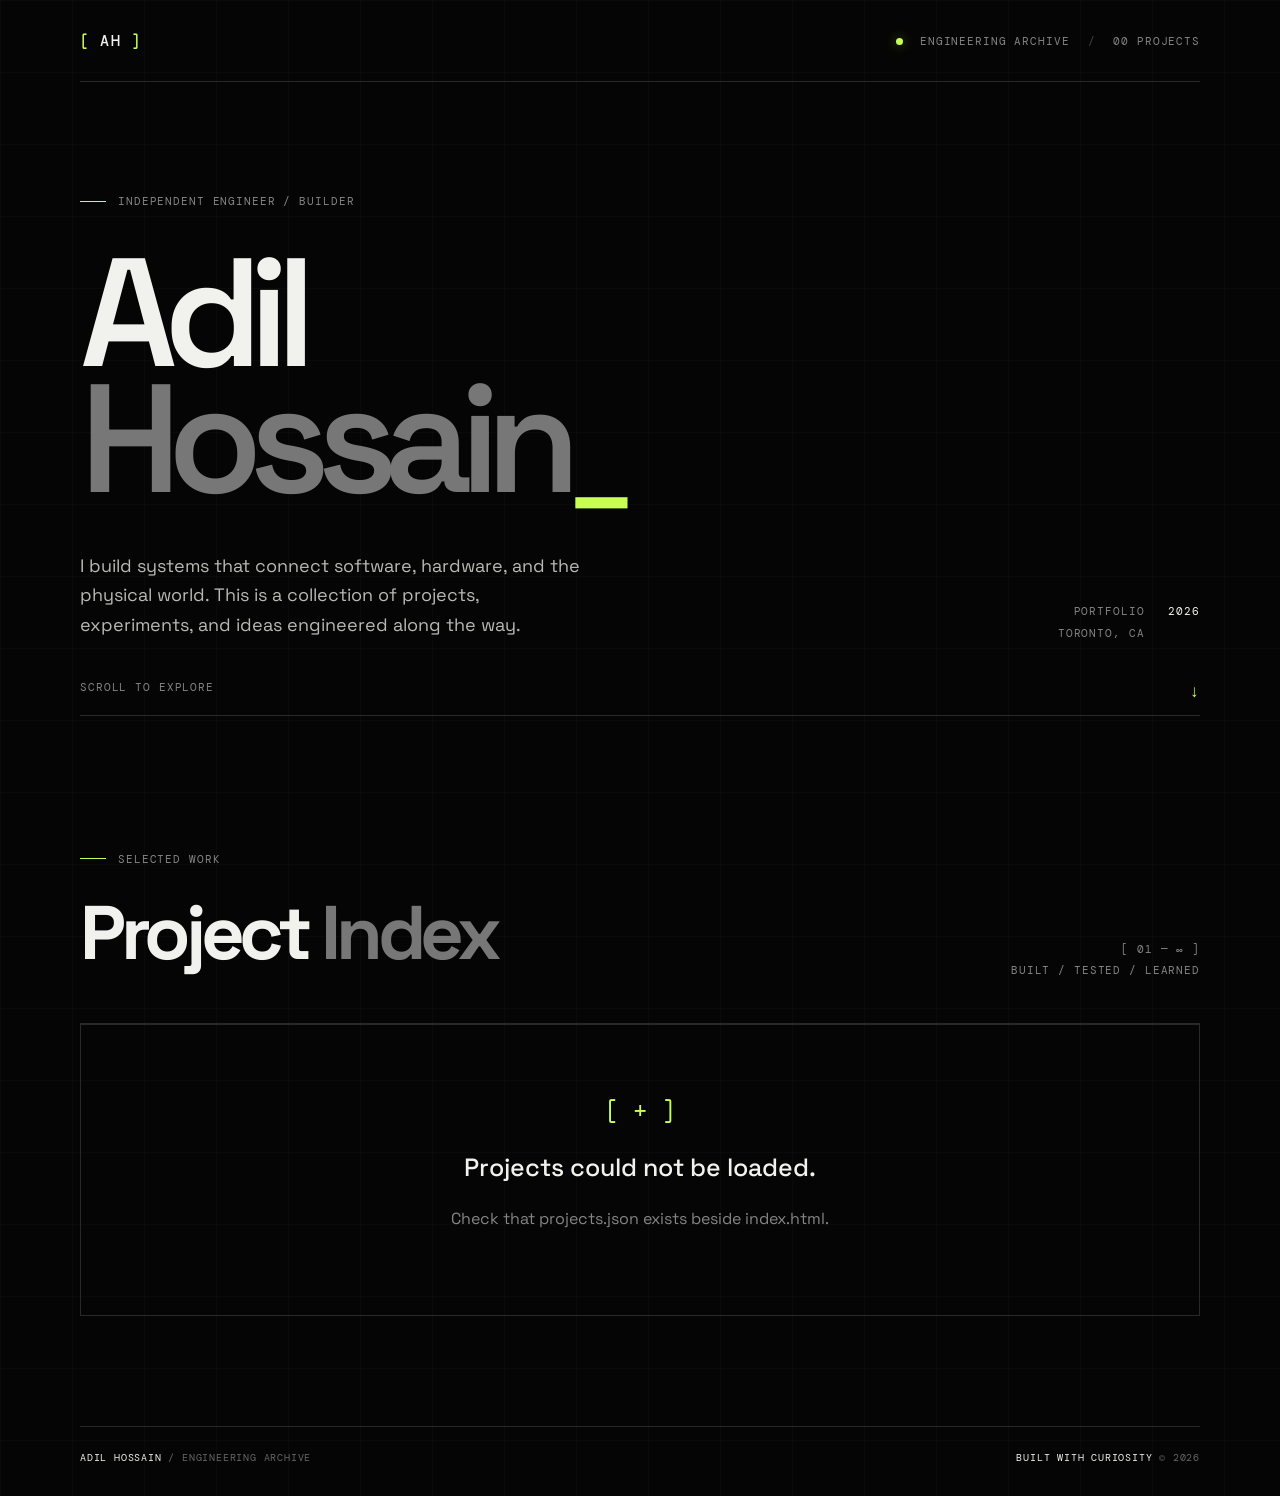
==== index.html @ 6f2af652 "Add files via upload" ====
<!doctype html>
<html lang="en">
<head>
  <meta charset="utf-8">
  <meta name="viewport" content="width=device-width, initial-scale=1">
  <meta name="theme-color" content="#050505">
  <meta name="description" content="Engineering projects by Adil Hossain, spanning robotics, automation, embedded systems and emerging technology.">
  <title>Adil Hossain | Engineering Projects</title>
  <link rel="preconnect" href="https://fonts.googleapis.com">
  <link rel="preconnect" href="https://fonts.gstatic.com" crossorigin>
  <link href="https://fonts.googleapis.com/css2?family=DM+Mono:wght@400;500&family=Space+Grotesk:wght@400;500;600;700&display=swap" rel="stylesheet">
  <link rel="stylesheet" href="styles.css">
</head>
<body>
  <div class="scanline" aria-hidden="true"></div>
  <header class="site-header wrap">
    <a class="wordmark" href="index.html"><span class="prompt">[</span> AH <span class="prompt">]</span></a>
    <div class="header-status"><span class="status-dot"></span> ENGINEERING ARCHIVE <span class="status-sep">/</span> <span id="project-count">00 PROJECTS</span></div>
  </header>

  <main class="wrap">
    <section class="hero">
      <div class="eyebrow"><span class="eyebrow-line"></span> INDEPENDENT ENGINEER / BUILDER</div>
      <h1>Adil<br><span>Hossain</span><span class="cursor">_</span></h1>
      <div class="hero-bottom">
        <p class="intro">I build systems that connect software, hardware, and the physical world. This is a collection of projects, experiments, and ideas engineered along the way.</p>
        <div class="hero-index"><span>PORTFOLIO</span><strong>2026</strong><span>TORONTO, CA</span></div>
      </div>
      <div class="hero-rule"><span>SCROLL TO EXPLORE</span><span>↓</span></div>
    </section>

    <section class="projects-section" id="projects">
      <div class="section-heading">
        <div><div class="eyebrow"><span class="eyebrow-line"></span> SELECTED WORK</div><h2>Project <span>Index</span></h2></div>
        <div class="section-meta">[ 01 — ∞ ]<br>BUILT / TESTED / LEARNED</div>
      </div>
      <div id="project-list" class="project-list" aria-live="polite"></div>
      <div id="empty-state" class="empty-state" hidden>
        <span class="empty-mark">[ + ]</span>
        <h3>Nothing indexed yet.</h3>
        <p>Add your first project through the project manager.</p>
      </div>
    </section>
    <footer class="site-footer">
      <span>ADIL HOSSAIN <span class="muted">/ ENGINEERING ARCHIVE</span></span>
      <span>BUILT WITH CURIOSITY <span class="muted">© 2026</span></span>
    </footer>
  </main>
  <script src="portfolio.js"></script>
</body>
</html>
---- styles.css ----
:root{--bg:#050505;--panel:#0a0a0a;--text:#f1f1ed;--muted:#858585;--line:#292929;--accent:#c8ff54;--mono:'DM Mono',monospace;--sans:'Space Grotesk',sans-serif}*{box-sizing:border-box}html{scroll-behavior:smooth}body{margin:0;background:var(--bg);color:var(--text);font-family:var(--sans);-webkit-font-smoothing:antialiased;background-image:linear-gradient(rgba(255,255,255,.018) 1px,transparent 1px),linear-gradient(90deg,rgba(255,255,255,.018) 1px,transparent 1px);background-size:72px 72px}.scanline{position:fixed;inset:0;pointer-events:none;z-index:5;opacity:.08;background:repeating-linear-gradient(to bottom,transparent 0,transparent 3px,rgba(255,255,255,.12) 4px)}.wrap{width:min(1120px,calc(100% - 64px));margin:auto}.site-header{height:82px;display:flex;align-items:center;justify-content:space-between;border-bottom:1px solid var(--line)}.wordmark{font:500 15px var(--mono);letter-spacing:.08em;color:var(--text);text-decoration:none}.prompt{color:var(--accent)}.header-status,.eyebrow,.hero-index,.hero-rule,.section-meta,.project-number,.project-type,.stack-label,.site-footer{font:11px var(--mono);letter-spacing:.08em}.header-status{color:var(--muted)}.status-dot{display:inline-block;width:7px;height:7px;background:var(--accent);border-radius:50%;margin-right:9px;box-shadow:0 0 12px #c8ff5470}.status-sep{padding:0 10px;color:#444}.hero{padding:112px 0 36px;min-height:620px;display:flex;flex-direction:column}.eyebrow{color:var(--muted);display:flex;align-items:center;gap:12px}.eyebrow-line{width:26px;height:1px;background:var(--accent)}h1{font-size:clamp(76px,13vw,154px);line-height:.82;letter-spacing:-.085em;margin:42px 0 48px;font-weight:600}h1 span:not(.cursor){color:#777}.cursor{color:var(--accent);font-size:.7em;animation:blink 1s steps(2,start) infinite}@keyframes blink{to{visibility:hidden}}.hero-bottom{display:flex;justify-content:space-between;align-items:flex-end;gap:40px}.intro{max-width:510px;font-size:18px;line-height:1.65;color:#b8b8b4;margin:0}.hero-index{display:grid;grid-template-columns:auto auto;gap:8px 24px;color:var(--muted);text-align:right}.hero-index strong{color:var(--text);font-weight:400}.hero-rule{margin-top:auto;padding-top:40px;border-bottom:1px solid var(--line);display:flex;justify-content:space-between;color:var(--muted);padding-bottom:13px}.hero-rule span:last-child{color:var(--accent);font-size:17px}.projects-section{padding:100px 0 110px}.section-heading{display:flex;justify-content:space-between;align-items:flex-end;margin-bottom:42px}.section-heading h2{font-size:clamp(44px,7vw,76px);letter-spacing:-.07em;margin:18px 0 0}.section-heading h2 span{color:#777}.section-meta{color:var(--muted);text-align:right;line-height:1.9}.project-list{border-top:1px solid var(--line)}.project-card{display:grid;grid-template-columns:64px minmax(0,1fr) minmax(260px,39%);gap:28px;padding:30px 0 34px;border-bottom:1px solid var(--line);align-items:start}.project-number{color:var(--accent);padding-top:5px}.project-copy{min-width:0}.project-type{color:var(--muted);margin:2px 0 12px}.project-title{font-size:clamp(25px,3vw,38px);letter-spacing:-.045em;margin:0 0 15px;font-weight:500}.project-description{color:#aaa;line-height:1.7;font-size:15px;margin:0;max-width:590px;white-space:pre-line}.stack-label{color:#666;margin:26px 0 11px}.stack-list{display:flex;flex-wrap:wrap;gap:7px}.stack-tag{font:10px var(--mono);color:#c5c5c0;border:1px solid #333;padding:7px 9px}.source-link{display:inline-flex;align-items:center;gap:9px;color:var(--accent);font:11px var(--mono);text-decoration:none;margin-top:23px;letter-spacing:.05em}.source-link:hover{color:#fff}.source-link span{font-size:16px}.project-image{width:100%;aspect-ratio:16/10;object-fit:cover;background:#111;border:1px solid #292929;filter:grayscale(35%);transition:filter .3s,transform .3s}.project-card:hover .project-image{filter:grayscale(0);transform:translateY(-3px)}.image-placeholder{aspect-ratio:16/10;border:1px solid #292929;background:linear-gradient(135deg,#101010,#070707);display:grid;place-items:center;color:#444;font:11px var(--mono);letter-spacing:.12em}.empty-state{text-align:center;border:1px solid var(--line);padding:70px 20px}.empty-mark{font:24px var(--mono);color:var(--accent)}.empty-state h3{font-size:25px;font-weight:500}.empty-state p{color:var(--muted)}.site-footer{border-top:1px solid var(--line);padding:24px 0 32px;display:flex;justify-content:space-between;gap:20px;color:var(--text);font-size:10px}.muted{color:#666}.no-image{display:block}@media(max-width:760px){.wrap{width:min(100% - 36px,600px)}.site-header{height:68px}.header-status{font-size:9px}.hero{padding-top:90px;min-height:590px}h1{margin:45px 0}.hero-bottom{align-items:flex-start;flex-direction:column}.intro{font-size:16px}.hero-index{text-align:left}.projects-section{padding:75px 0}.section-heading{align-items:flex-start}.section-meta{font-size:9px}.project-card{grid-template-columns:34px 1fr;gap:12px 16px}.project-image,.image-placeholder{grid-column:2;grid-row:1;aspect-ratio:16/9;margin-bottom:8px}.project-number{grid-column:1;grid-row:1;padding-top:4px}.project-copy{grid-column:2;grid-row:2}.site-footer{flex-direction:column;line-height:1.8}}
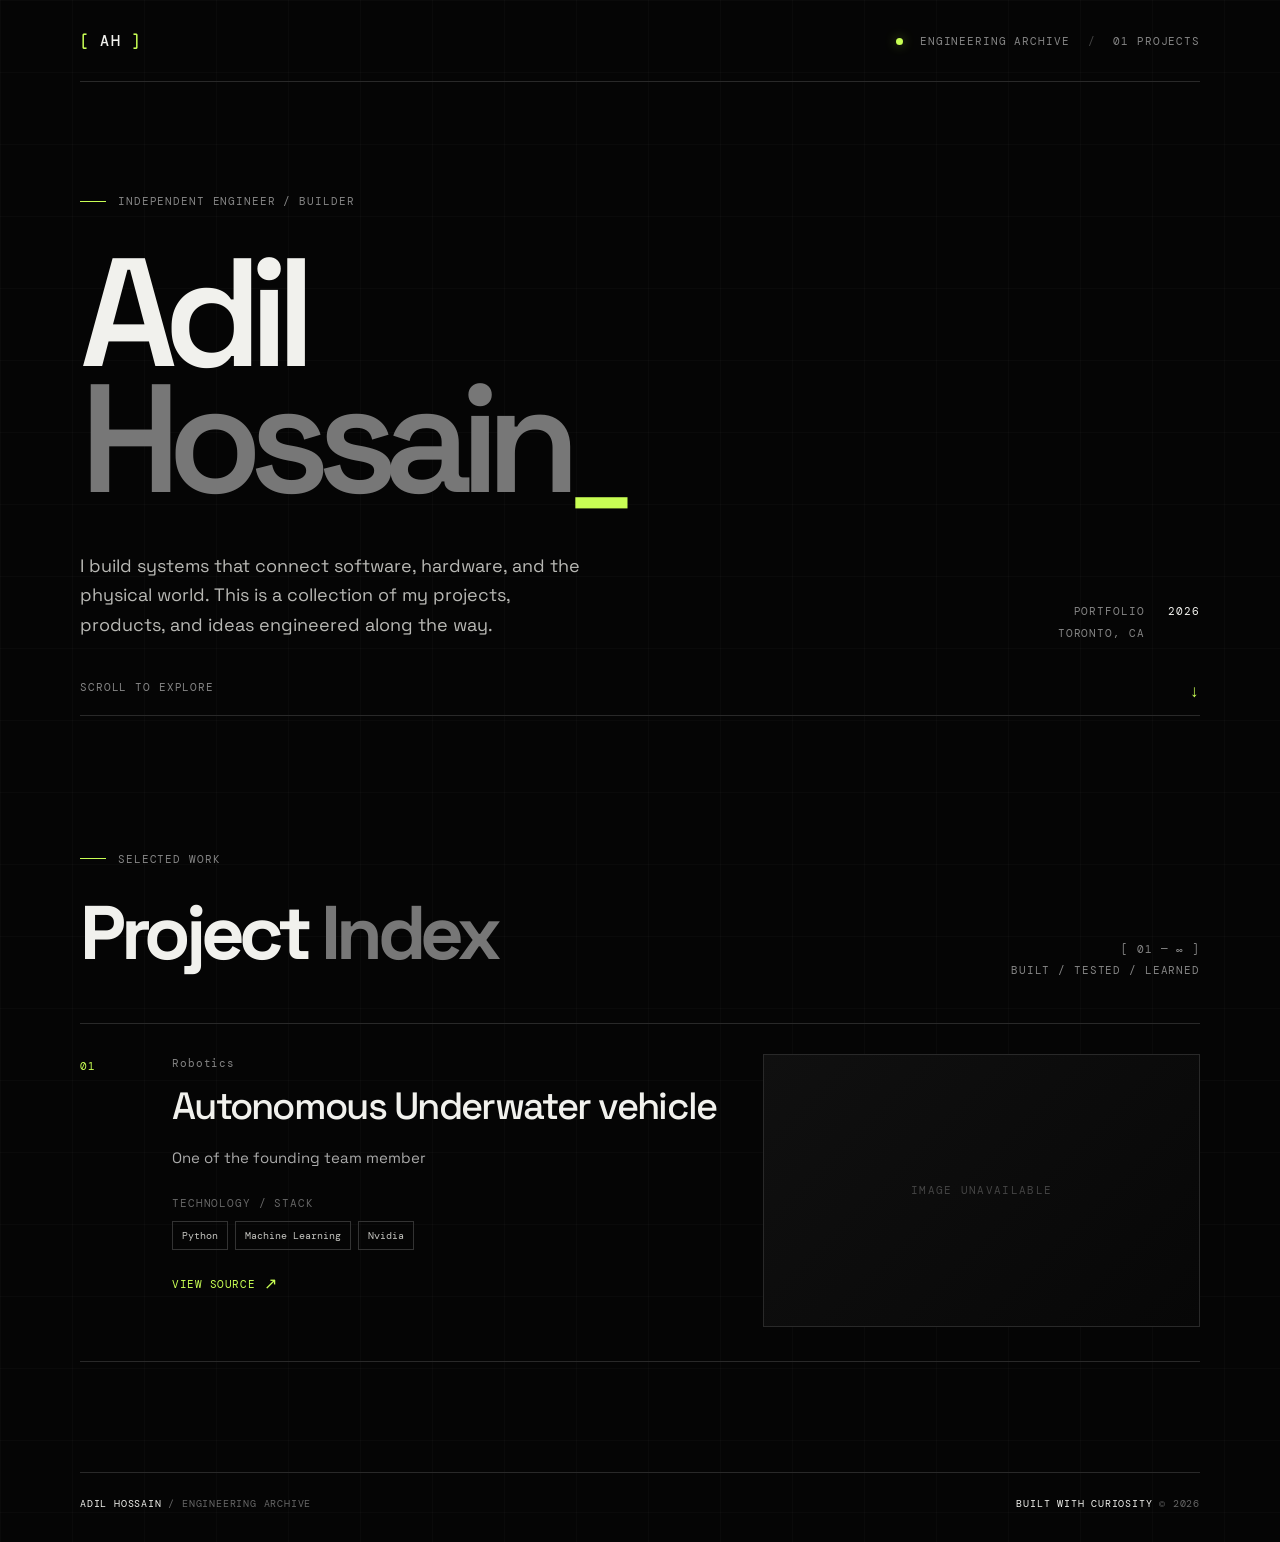
==== commit fc922531: "Update index.html" ====
--- a/index.html
+++ b/index.html
@@ -23,7 +23,7 @@
       <div class="eyebrow"><span class="eyebrow-line"></span> INDEPENDENT ENGINEER / BUILDER</div>
       <h1>Adil<br><span>Hossain</span><span class="cursor">_</span></h1>
       <div class="hero-bottom">
-        <p class="intro">I build systems that connect software, hardware, and the physical world. This is a collection of projects, experiments, and ideas engineered along the way.</p>
+        <p class="intro">I build systems that connect software, hardware, and the physical world. This is a collection of my projects, products, and ideas engineered along the way.</p>
         <div class="hero-index"><span>PORTFOLIO</span><strong>2026</strong><span>TORONTO, CA</span></div>
       </div>
       <div class="hero-rule"><span>SCROLL TO EXPLORE</span><span>↓</span></div>
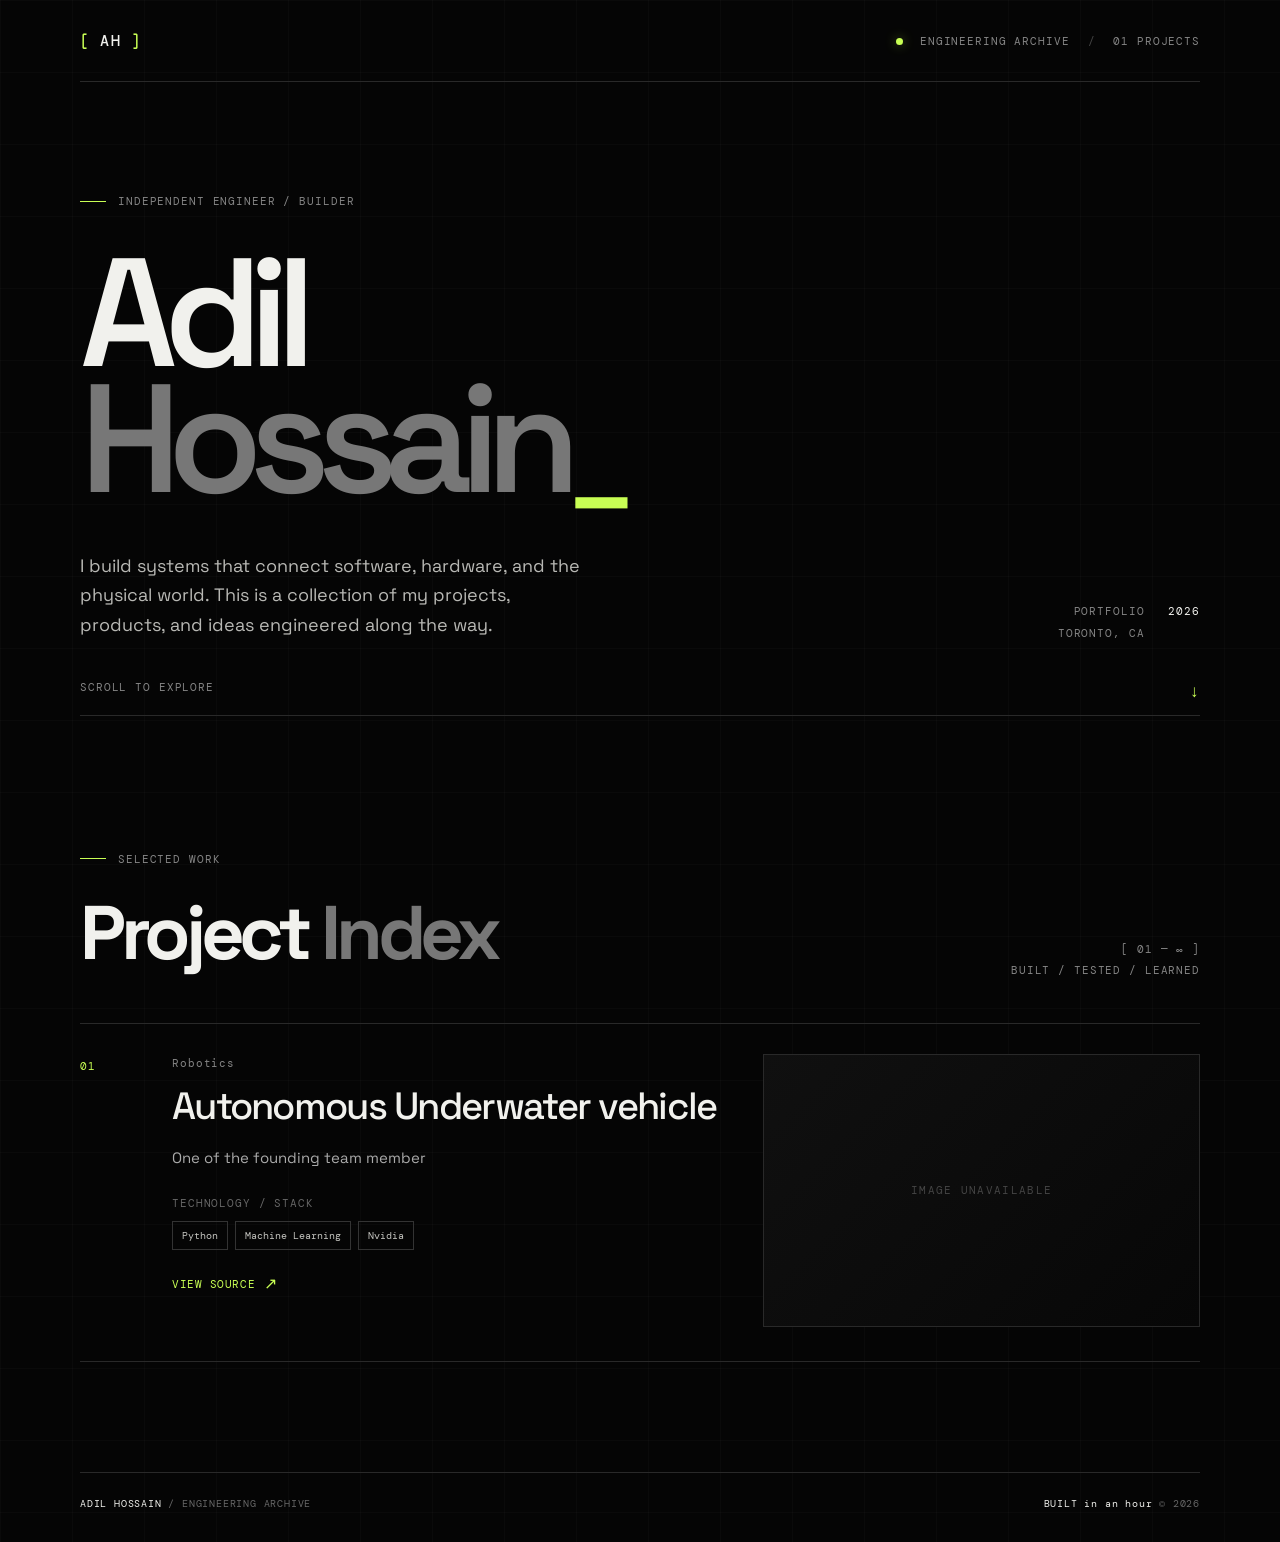
==== commit 54b0e28b: "Update index.html" ====
--- a/index.html
+++ b/index.html
@@ -43,7 +43,7 @@
     </section>
     <footer class="site-footer">
       <span>ADIL HOSSAIN <span class="muted">/ ENGINEERING ARCHIVE</span></span>
-      <span>BUILT WITH CURIOSITY <span class="muted">© 2026</span></span>
+      <span>BUILT in an hour <span class="muted">© 2026</span></span>
     </footer>
   </main>
   <script src="portfolio.js"></script>
